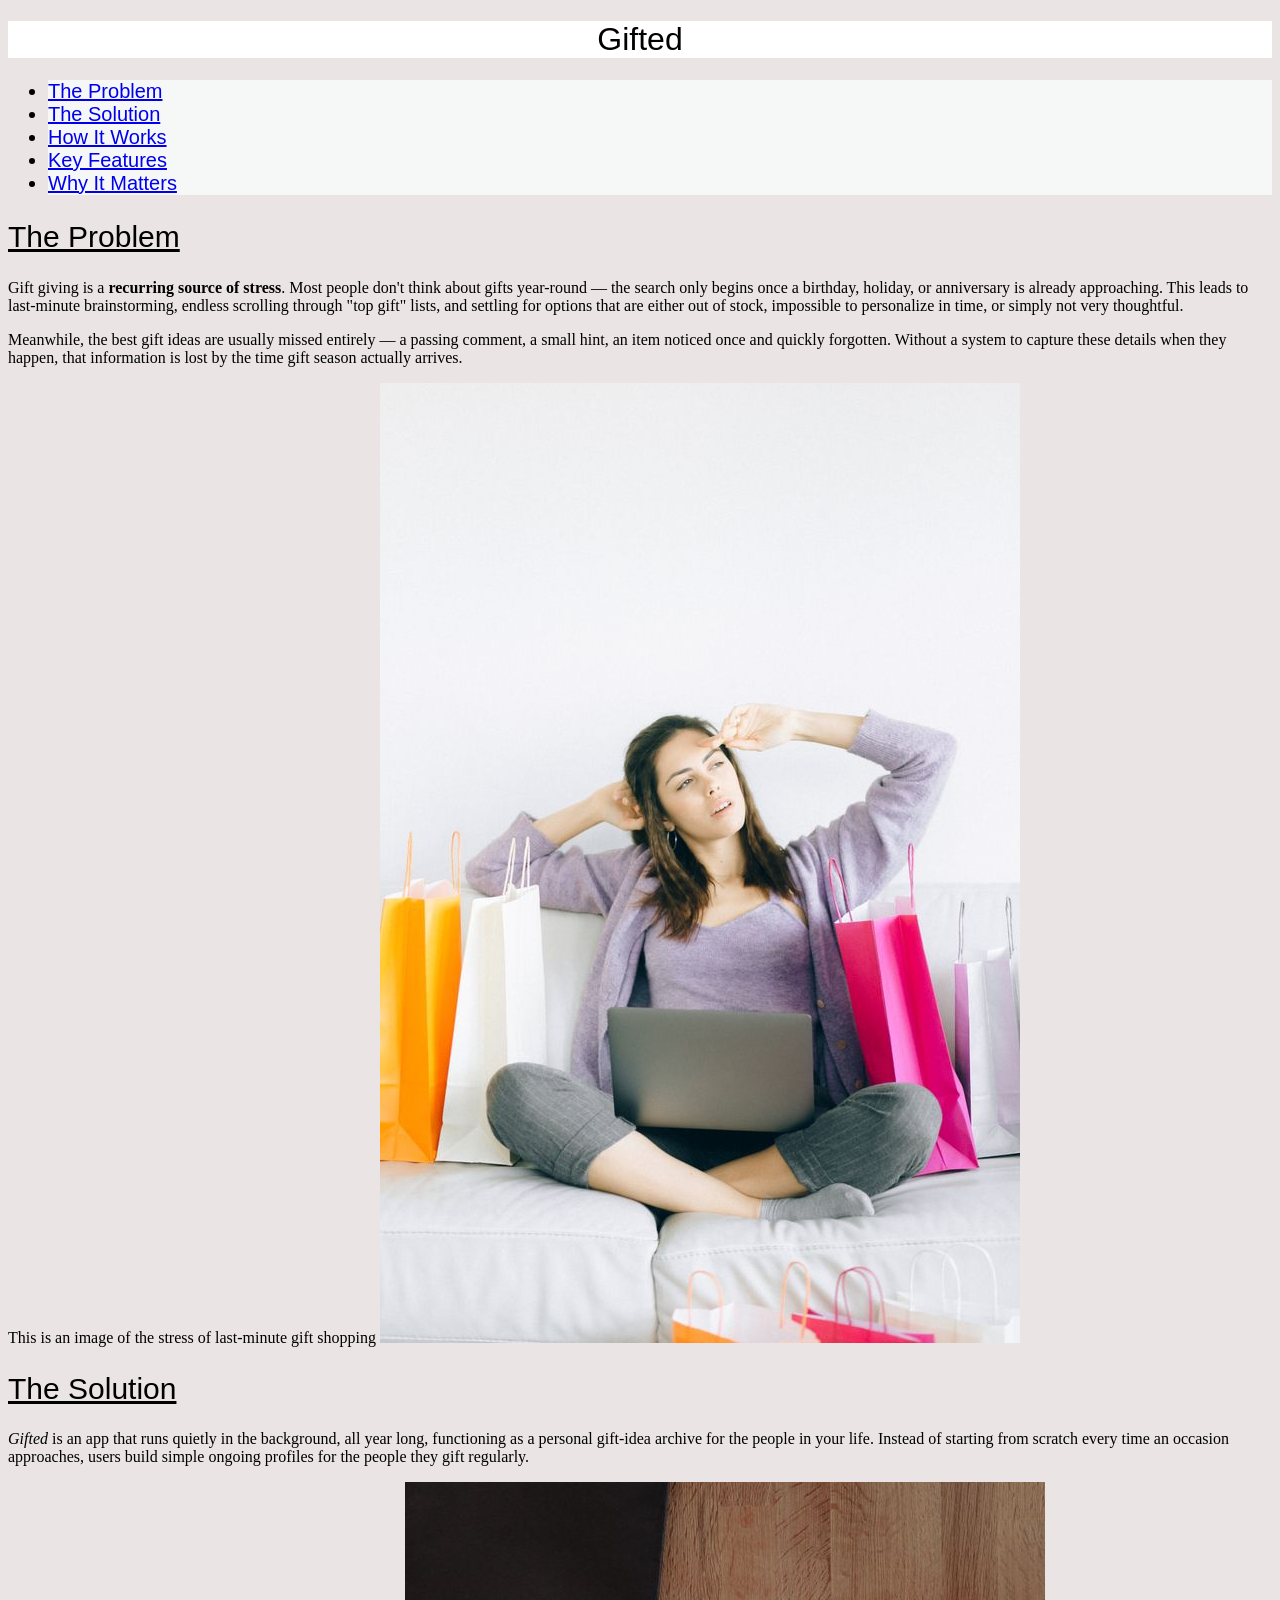
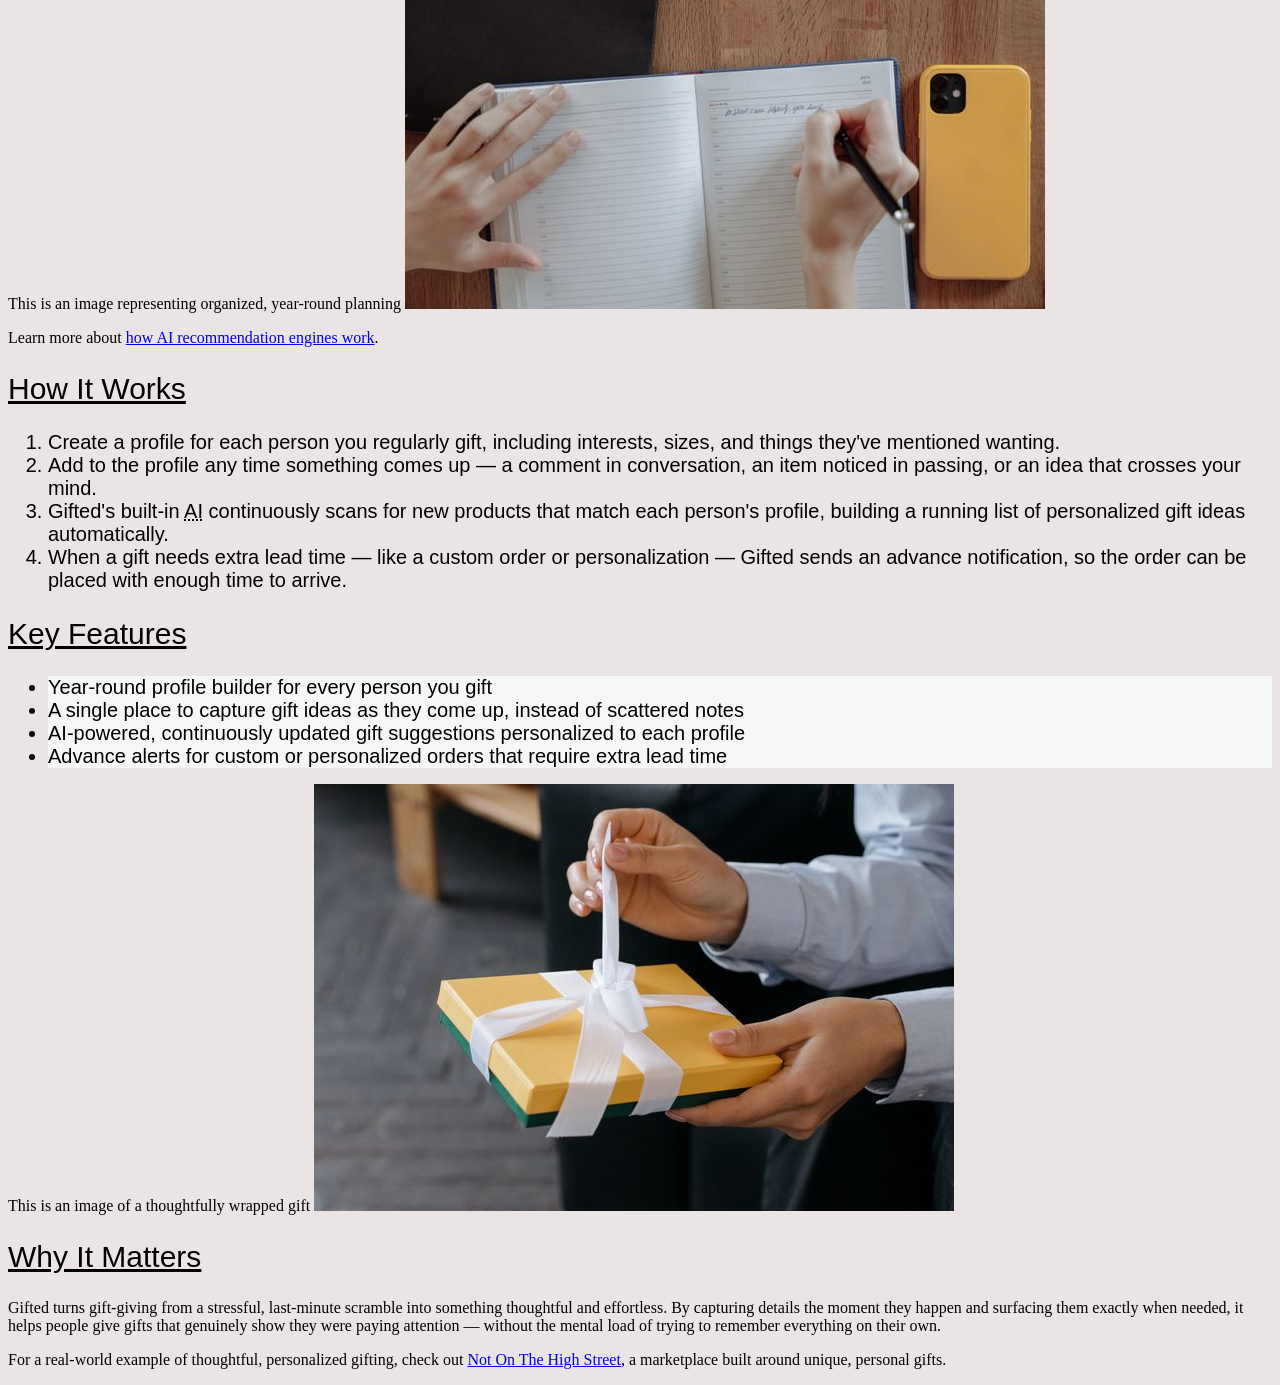
==== hw/index.html @ 1450c7be "Add Gifted content, images, hyperlinks, abbr tag, CSS fixes, restructure into hw folder, fix lang at" ====
<!DOCTYPE html>
<html lang="en">
    <head>
        <title>Gifted - AI Gift Tracker</title>
        <!-- this is a comment, these are useful for notes ctrl or cmd + /-->
         <!-- these meta tags are used by the search engine -->
        <meta name="description" content="Gifted is an AI-powered gift tracker that helps you remember what your people want, all year round.">
        <meta name="author" content="Kate Brykalova">
        <meta name="keywords" content="gift tracker, AI, gift ideas, product concept, personalization">
        <!--  this meta tag encodes my characters and is used by the browser-->
        <meta charset="UTF-8">
        <style>
            body{
                background-color: rgb(255, 252, 252);
            }
        </style>
        <link rel="stylesheet" href="css/style.css">
    </head>
    <body>
        <header>
            <h1>Gifted</h1>
            <nav>
                <ul>
                    <li><a href="#problem">The Problem</a></li>
                    <li><a href="#solution">The Solution</a></li>
                    <li><a href="#how-it-works">How It Works</a></li>
                    <li><a href="#features">Key Features</a></li>
                    <li><a href="#why-it-matters">Why It Matters</a></li>
                </ul> 
            </nav>
        </header>
        <main>
            <section id="problem">
                <h2>The Problem</h2>
                <p>Gift giving is a <strong>recurring source of stress</strong>. Most people don't think about gifts year-round — the search only begins once a birthday, holiday, or anniversary is already approaching. This leads to last-minute brainstorming, endless scrolling through "top gift" lists, and settling for options that are either out of stock, impossible to personalize in time, or simply not very thoughtful.</p>
                <p>Meanwhile, the best gift ideas are usually missed entirely — a passing comment, a small hint, an item noticed once and quickly forgotten. Without a system to capture these details when they happen, that information is lost by the time gift season actually arrives.</p>
                <p>This is an image of the stress of last-minute gift shopping <img src="images/image1.jpg" alt="person overwhelmed with shopping bags"></p>                
            </section>
            <section id="solution">
                <h2>The Solution</h2>
                <p><em>Gifted</em> is an app that runs quietly in the background, all year long, functioning as a personal gift-idea archive for the people in your life. Instead of starting from scratch every time an occasion approaches, users build simple ongoing profiles for the people they gift regularly.</p>
                <p>This is an image representing organized, year-round planning <img src="images/image2.jpg" alt="person organizing notes or planning on a device"></p>
                <p>Learn more about <a href="https://www.ibm.com/think/topics/recommendation-engine" target="_blank">how AI recommendation engines work</a>.</p>
            </section>
            <section id="how-it-works">
                <h2>How It Works</h2>
                    <ol>
                        <li>Create a profile for each person you regularly gift, including interests, sizes, and things they've mentioned wanting.</li>
                        <li>Add to the profile any time something comes up — a comment in conversation, an item noticed in passing, or an idea that crosses your mind.</li>
                        <li>Gifted's built-in <abbr title="Artificial Intelligence">AI</abbr> continuously scans for new products that match each person's profile, building a running list of personalized gift ideas automatically.</li>                        <li>When a gift needs extra lead time — like a custom order or personalization — Gifted sends an advance notification, so the order can be placed with enough time to arrive.</li>
                    </ol>
            </section>
            <section id="features">
                <h2>Key Features</h2>
                <ul>
                    <li>Year-round profile builder for every person you gift</li>
                    <li>A single place to capture gift ideas as they come up, instead of scattered notes</li>
                    <li>AI-powered, continuously updated gift suggestions personalized to each profile</li>
                    <li>Advance alerts for custom or personalized orders that require extra lead time</li>
                </ul>
                <p>This is an image of a thoughtfully wrapped gift <img src="images/image3.jpg" alt="wrapped gift with ribbon"></p>
            </section>
            <section id="why-it-matters">
                <h2>Why It Matters</h2>
                <p>Gifted turns gift-giving from a stressful, last-minute scramble into something thoughtful and effortless. By capturing details the moment they happen and surfacing them exactly when needed, it helps people give gifts that genuinely show they were paying attention — without the mental load of trying to remember everything on their own.</p>
                <p>For a real-world example of thoughtful, personalized gifting, check out <a href="https://www.notonthehighstreet.com/" target="_blank">Not On The High Street</a>, a marketplace built around unique, personal gifts.</p>
            </section>
        </main>
        <footer></footer>
    </body>
</html>
---- hw/css/style.css ----
@import url('https://fonts.googleapis.com/css2?family=Roboto+Mono:ital,wght@0,100..700;1,100..700&display=swap');

body{
    background-color: rgb(234, 228, 228);
}

h1,h2,h3{
    font-family: Arial, sans-serif;
    font-weight: 200;
}
h1{
    background-color: #ffffff;
    text-align: center; 
}
h2{
    text-decoration: underline;
    font-size: 30px;
}
h3{
    color: rgb(226, 226, 226);

}
li{
    font-family: sans-serif;
    font-size: 20px;

}
ul li{
    background-color: rgb(245, 248, 247);
}
ol li{
    list-style: decimal;
}
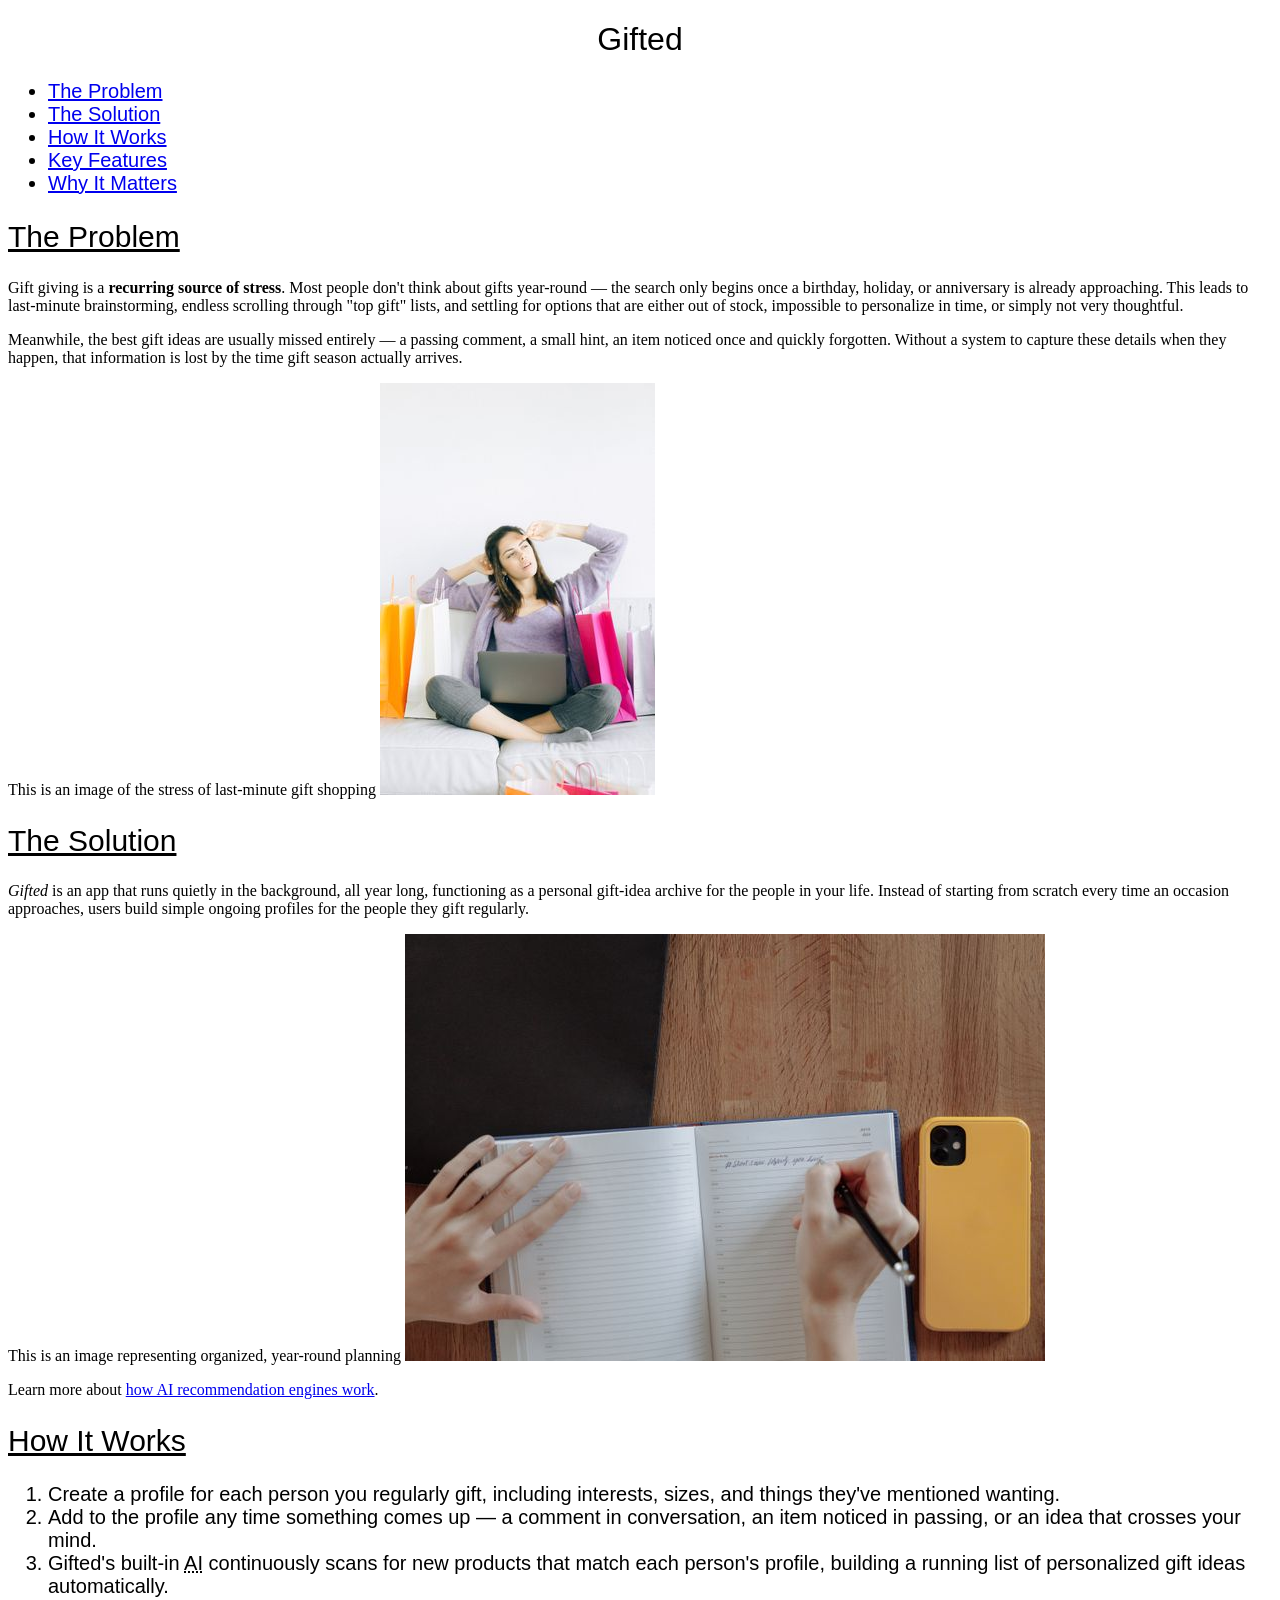
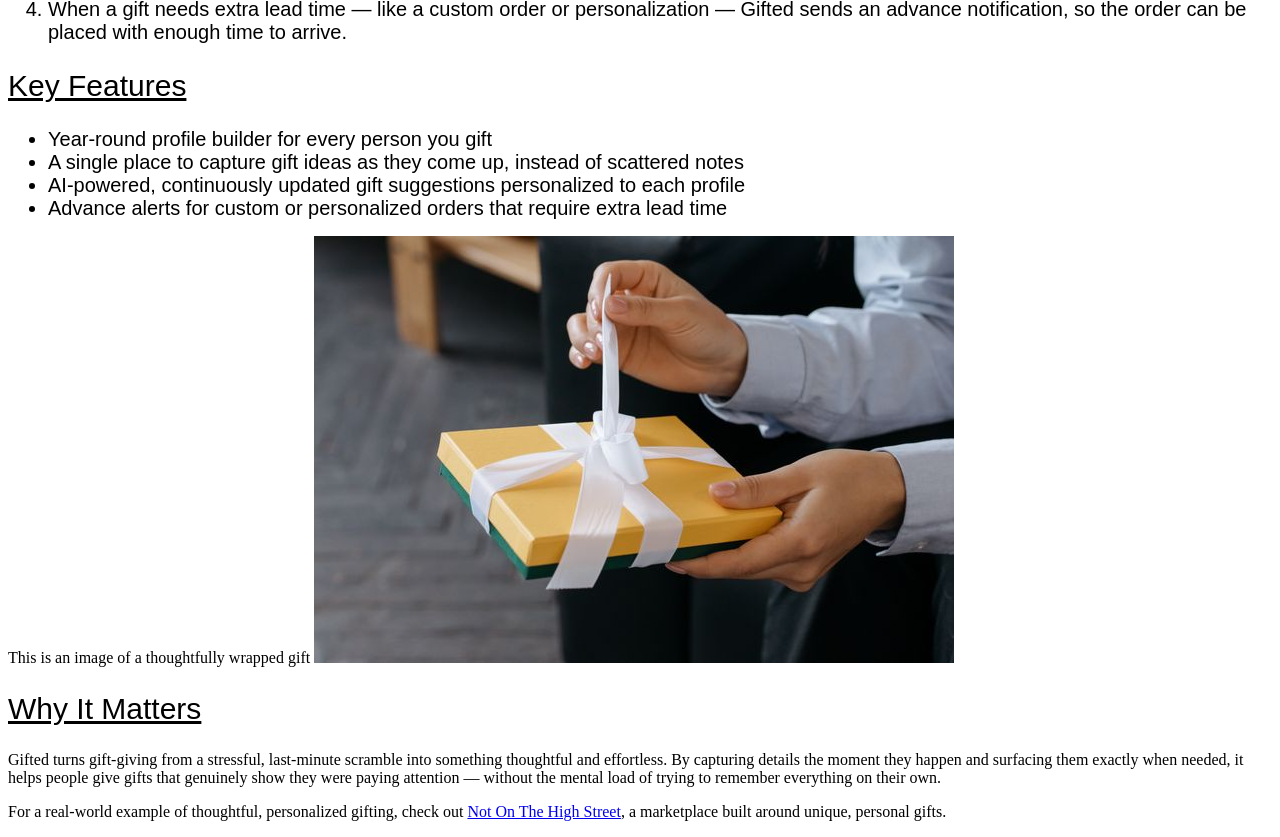
==== commit 809e21c8: "Resize image1 for better display" ====
--- a/hw/index.html
+++ b/hw/index.html
@@ -11,7 +11,7 @@
         <meta charset="UTF-8">
         <style>
             body{
-                background-color: rgb(255, 252, 252);
+                background-color: #fff;
             }
         </style>
         <link rel="stylesheet" href="css/style.css">
--- a/hw/css/style.css
+++ b/hw/css/style.css
@@ -1,7 +1,7 @@
 @import url('https://fonts.googleapis.com/css2?family=Roboto+Mono:ital,wght@0,100..700;1,100..700&display=swap');
 
 body{
-    background-color: rgb(234, 228, 228);
+    background-color: #ffffff;
 }
 
 h1,h2,h3{
@@ -17,7 +17,7 @@
     font-size: 30px;
 }
 h3{
-    color: rgb(226, 226, 226);
+    color: #ffffff;
 
 }
 li{
@@ -26,7 +26,7 @@
 
 }
 ul li{
-    background-color: rgb(245, 248, 247);
+    background-color: #ffffff;
 }
 ol li{
     list-style: decimal;
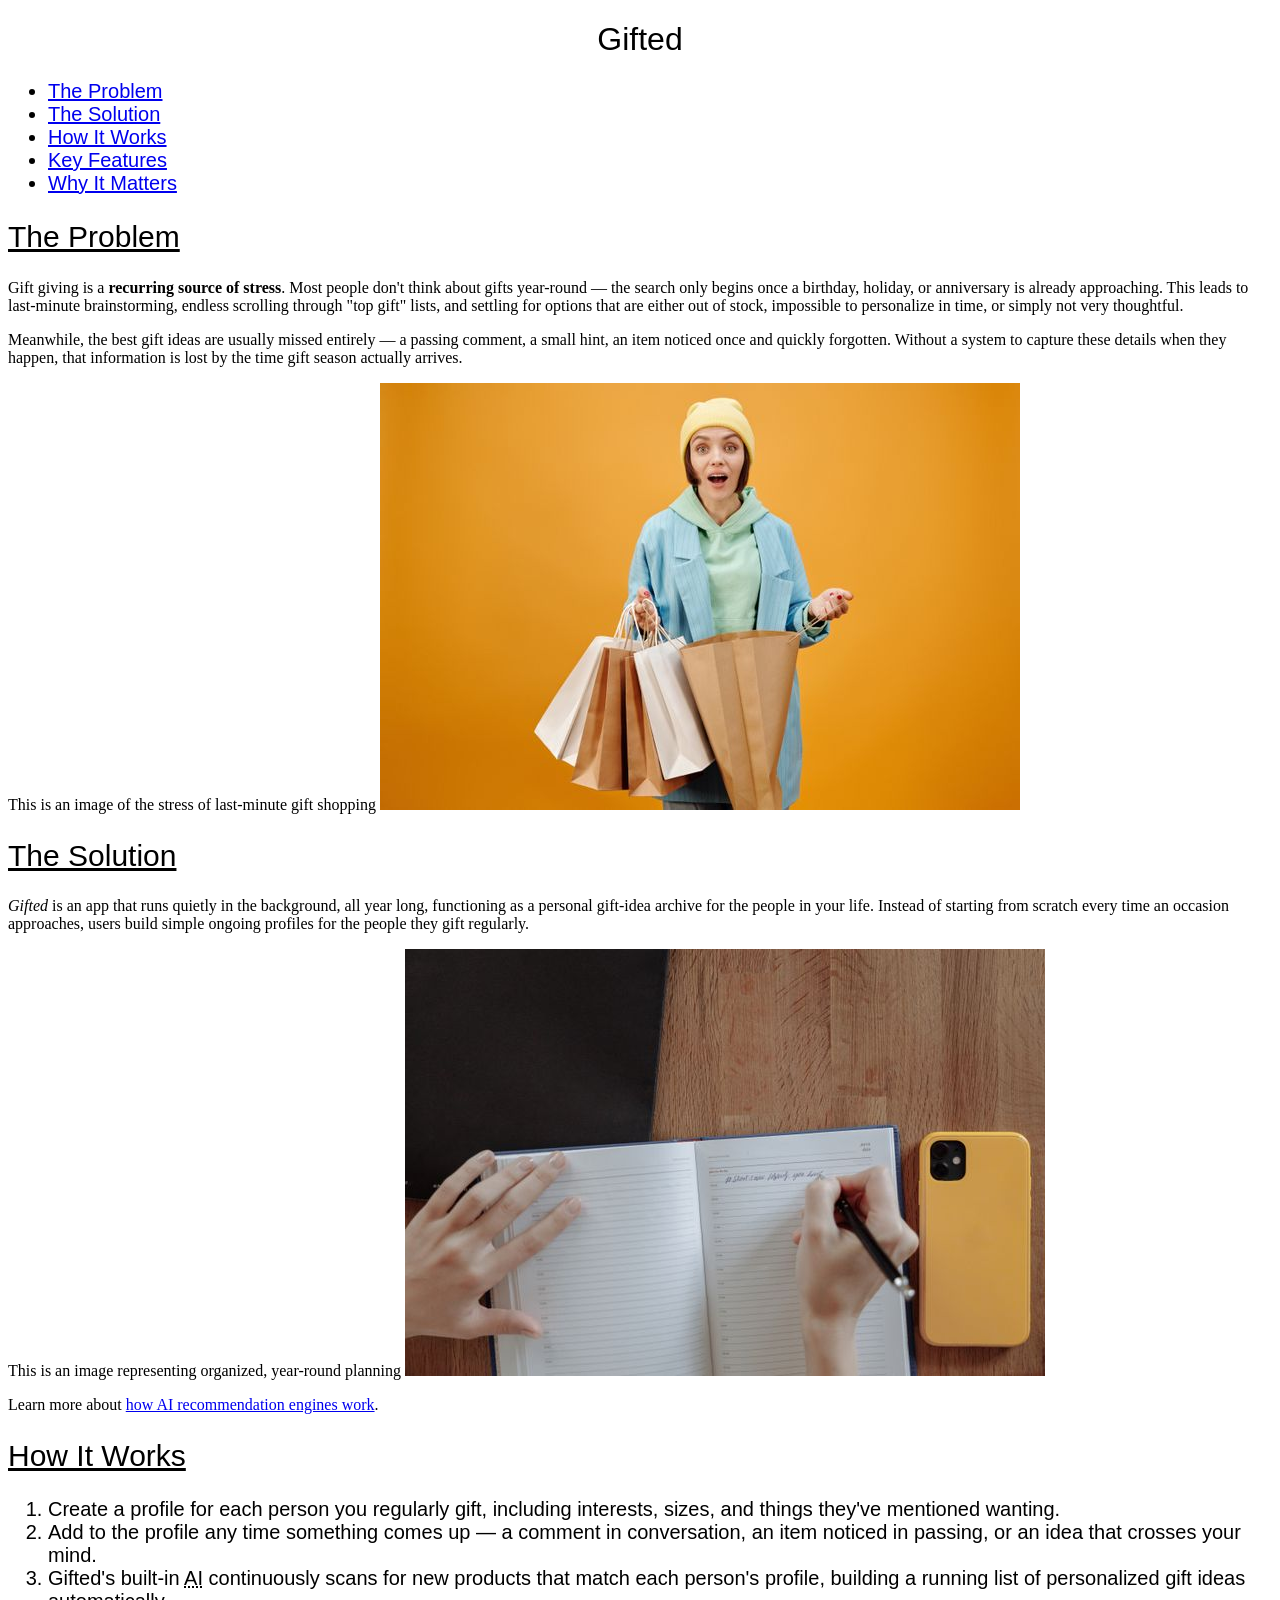
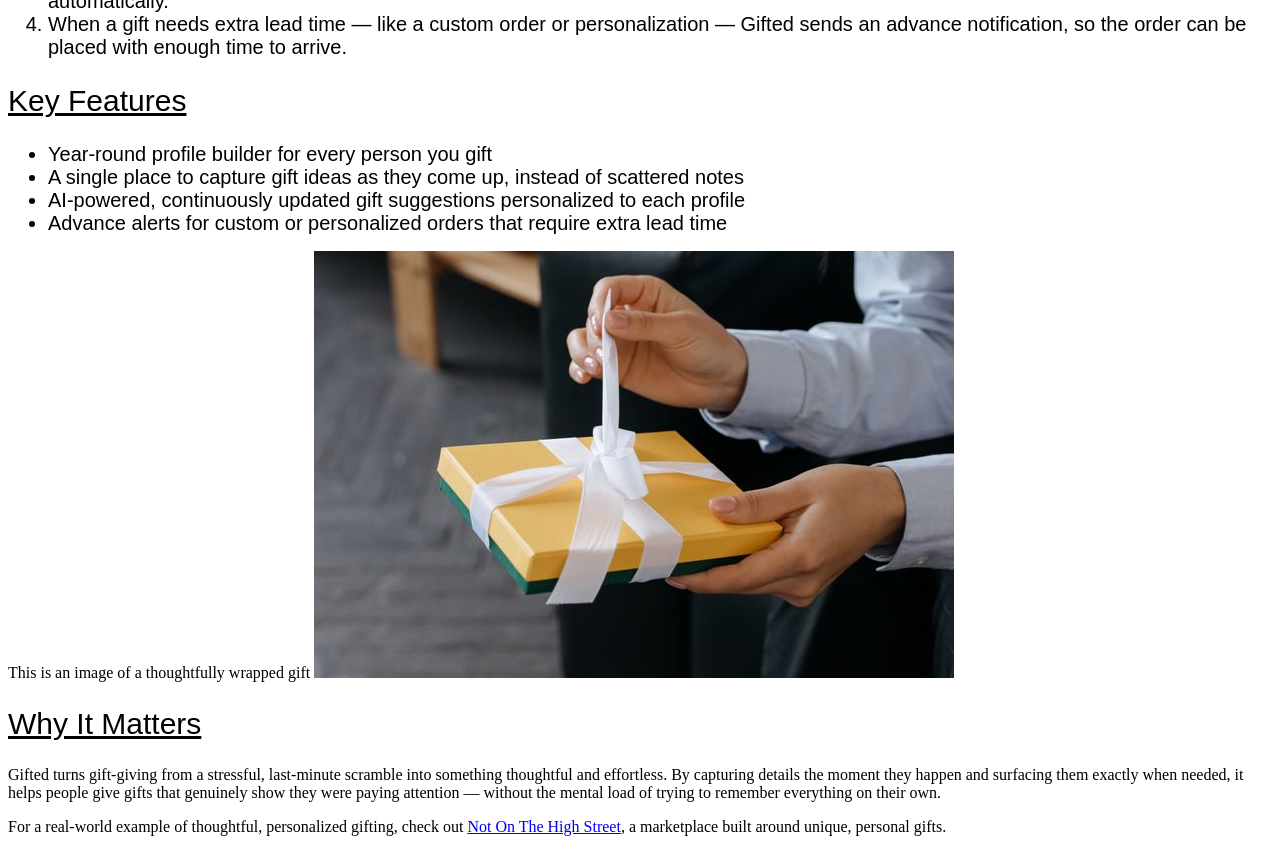
==== commit e79604bc: "Added HTML comment and finalized image1 sizing" ====
--- a/hw/index.html
+++ b/hw/index.html
@@ -2,8 +2,9 @@
 <html lang="en">
     <head>
         <title>Gifted - AI Gift Tracker</title>
+        <!-- This comment explains what "Gifted" does for new visitors -->
         <!-- this is a comment, these are useful for notes ctrl or cmd + /-->
-         <!-- these meta tags are used by the search engine -->
+        <!-- these meta tags are used by the search engine -->
         <meta name="description" content="Gifted is an AI-powered gift tracker that helps you remember what your people want, all year round.">
         <meta name="author" content="Kate Brykalova">
         <meta name="keywords" content="gift tracker, AI, gift ideas, product concept, personalization">
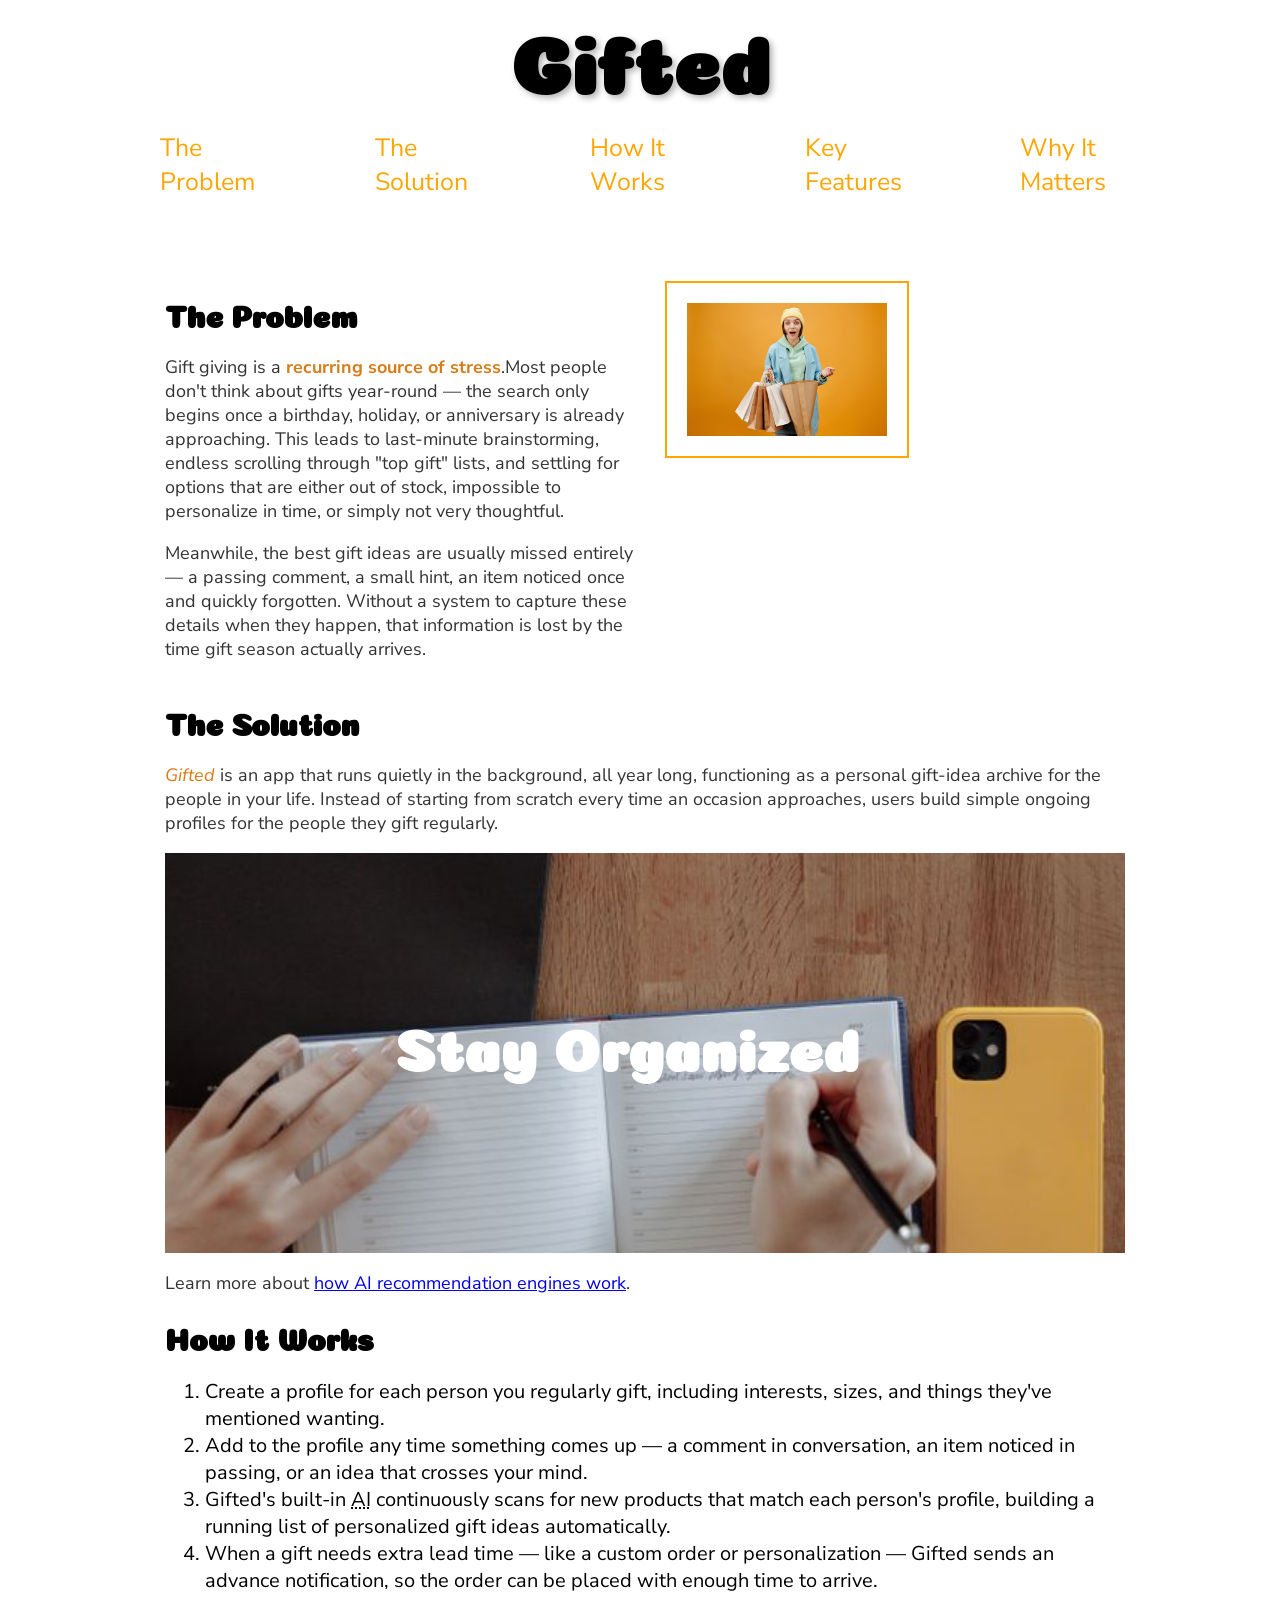
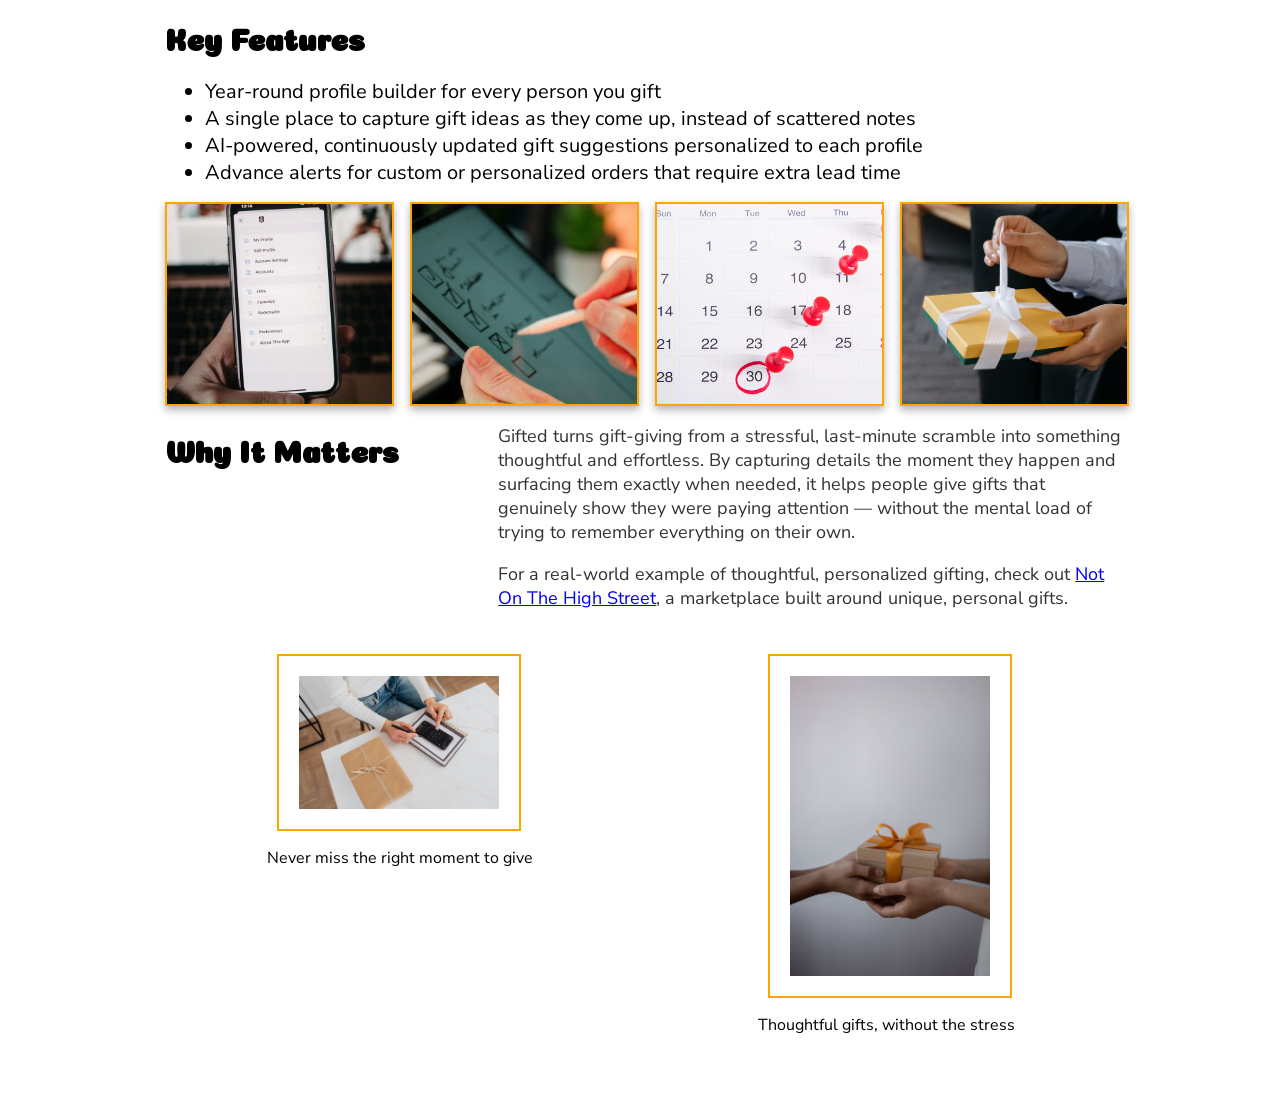
==== commit 9ebc13da: "Add CSS styling: nav grid, classes, fonts, image galleries" ====
--- a/hw/index.html
+++ b/hw/index.html
@@ -5,7 +5,7 @@
         <!-- This comment explains what "Gifted" does for new visitors -->
         <!-- this is a comment, these are useful for notes ctrl or cmd + /-->
         <!-- these meta tags are used by the search engine -->
-        <meta name="description" content="Gifted is an AI-powered gift tracker that helps you remember what your people want, all year round.">
+        <meta name="description" content="Gifted is an AI-powered gift tracker that helps you remember what your people want all year round.">
         <meta name="author" content="Kate Brykalova">
         <meta name="keywords" content="gift tracker, AI, gift ideas, product concept, personalization">
         <!--  this meta tag encodes my characters and is used by the browser-->
@@ -31,18 +31,22 @@
             </nav>
         </header>
         <main>
-            <section id="problem">
+         <section id="problem" class="grouping">
+            <div>
                 <h2>The Problem</h2>
-                <p>Gift giving is a <strong>recurring source of stress</strong>. Most people don't think about gifts year-round — the search only begins once a birthday, holiday, or anniversary is already approaching. This leads to last-minute brainstorming, endless scrolling through "top gift" lists, and settling for options that are either out of stock, impossible to personalize in time, or simply not very thoughtful.</p>
+                <p>Gift giving is a <strong>recurring source of stress</strong>.Most people don't think about gifts year-round — the search only begins once a birthday, holiday, or anniversary is already approaching. This leads to last-minute brainstorming, endless scrolling through "top gift" lists, and settling for options that are either out of stock, impossible to personalize in time, or simply not very thoughtful.</p>
                 <p>Meanwhile, the best gift ideas are usually missed entirely — a passing comment, a small hint, an item noticed once and quickly forgotten. Without a system to capture these details when they happen, that information is lost by the time gift season actually arrives.</p>
-                <p>This is an image of the stress of last-minute gift shopping <img src="images/image1.jpg" alt="person overwhelmed with shopping bags"></p>                
-            </section>
+            </div>
+                <img src="images/image1.jpg" alt="person overwhelmed with shopping bags">
+        </section>
             <section id="solution">
                 <h2>The Solution</h2>
                 <p><em>Gifted</em> is an app that runs quietly in the background, all year long, functioning as a personal gift-idea archive for the people in your life. Instead of starting from scratch every time an occasion approaches, users build simple ongoing profiles for the people they gift regularly.</p>
-                <p>This is an image representing organized, year-round planning <img src="images/image2.jpg" alt="person organizing notes or planning on a device"></p>
-                <p>Learn more about <a href="https://www.ibm.com/think/topics/recommendation-engine" target="_blank">how AI recommendation engines work</a>.</p>
+                <section class="bgimage">
+                    <h3>Stay Organized</h3>
             </section>
+            <p>Learn more about <a href="https://www.ibm.com/think/topics/recommendation-engine" target="_blank">how AI recommendation engines work</a>.</p>
+        </section>
             <section id="how-it-works">
                 <h2>How It Works</h2>
                     <ol>
@@ -59,13 +63,30 @@
                     <li>AI-powered, continuously updated gift suggestions personalized to each profile</li>
                     <li>Advance alerts for custom or personalized orders that require extra lead time</li>
                 </ul>
-                <p>This is an image of a thoughtfully wrapped gift <img src="images/image3.jpg" alt="wrapped gift with ribbon"></p>
             </section>
-            <section id="why-it-matters">
+             <section class="imagegallery">
+                <img src="images/image4.jpg" alt="online profile">
+                <img src="images/image5.jpg" alt="online notes">
+                <img src="images/image6.jpg" alt="calendar reminders">
+                <img src="images/image3.jpg" alt="wrapped gift with ribbon">
+             </section>
+            <section id="why-it-matters" class="offset">
                 <h2>Why It Matters</h2>
-                <p>Gifted turns gift-giving from a stressful, last-minute scramble into something thoughtful and effortless. By capturing details the moment they happen and surfacing them exactly when needed, it helps people give gifts that genuinely show they were paying attention — without the mental load of trying to remember everything on their own.</p>
-                <p>For a real-world example of thoughtful, personalized gifting, check out <a href="https://www.notonthehighstreet.com/" target="_blank">Not On The High Street</a>, a marketplace built around unique, personal gifts.</p>
-            </section>
+                <div>
+                    <p>Gifted turns gift-giving from a stressful, last-minute scramble into something thoughtful and effortless. By capturing details the moment they happen and surfacing them exactly when needed, it helps people give gifts that genuinely show they were paying attention — without the mental load of trying to remember everything on their own.</p>
+                    <p>For a real-world example of thoughtful, personalized gifting, check out <a href="https://www.notonthehighstreet.com/" target="_blank">Not On The High Street</a>, a marketplace built around unique, personal gifts.</p>
+                </div>
+                </section>
+                <section class="fig">
+                    <figure>
+                        <img src="images/image7.jpg" alt="describe this image">
+                        <figcaption>Never miss the right moment to give</figcaption>
+                    </figure>
+                    <figure>
+                        <img src="images/image8.jpg" alt="describe this image">
+                        <figcaption>Thoughtful gifts, without the stress</figcaption>
+                    </figure>
+                </section>
         </main>
         <footer></footer>
     </body>
--- a/hw/css/style.css
+++ b/hw/css/style.css
@@ -1,19 +1,25 @@
-@import url('https://fonts.googleapis.com/css2?family=Roboto+Mono:ital,wght@0,100..700;1,100..700&display=swap');
+@import url('https://fonts.googleapis.com/css2?family=Coiny&display=swap');
+@import url('https://fonts.googleapis.com/css2?family=Nunito+Sans:ital,opsz,wght@0,6..12,200..1000;1,6..12,200..1000&display=swap');
+
 
 body{
     background-color: #ffffff;
+    font-family: "Nunito Sans", sans-serif;
 }
 
 h1,h2,h3{
-    font-family: Arial, sans-serif;
-    font-weight: 200;
+    font-family: "Coiny", system-ui;
+    
 }
 h1{
     background-color: #ffffff;
-    text-align: center; 
+    text-align: center;
+    font-size: 80px; 
+    margin-top: 0;
+    margin-bottom: 0;
+    text-shadow: 3px 3px 6px rgba(0,0,0,0.3);
 }
 h2{
-    text-decoration: underline;
     font-size: 30px;
 }
 h3{
@@ -21,7 +27,7 @@
 
 }
 li{
-    font-family: sans-serif;
+    font-family: "Nunito Sans", sans-serif;
     font-size: 20px;
 
 }
@@ -30,4 +36,150 @@
 }
 ol li{
     list-style: decimal;
-}+}
+
+p{
+    font-size: 18px;
+    color: #333333;
+}
+
+strong{
+    color: #d67d1a;
+}
+
+em {
+    color: #d67d1a;
+}
+img{
+    width: 200px;
+    /* height: 330x; */
+    padding: 20px; /* means were addign padding between the image and the thing that its next to, adding 20px all around */
+    border-width: 2px;
+    border-color: orange;
+    border-style: solid;
+    /* can write the above 3 lines like this: border: 10px white; */
+    margin-top: 10px;
+    margin-right: 10px;
+    margin-bottom: 10px;
+    margin-left: 10px; /* creates a 10 pixel spacing between the link and the image */
+}
+
+header{ /* stick to between 900-1000 pixels for the header */
+    width: 960px;
+    border: 1px black;
+    padding: 10px;
+    margin-top: -7px;
+    margin-bottom: 10px;
+    margin-left: auto;
+    margin-right: auto; /* as you resize browser, the container will always be centred */
+}
+
+main{
+    width: 960px;
+    border: 1px black;
+    padding-top: 20px;
+    padding-right: 10px;
+    padding-bottom: 20px;
+    padding-left: 20px;
+    margin: 0 auto; /* this means top and bottom 0 and left and right auto */
+}
+
+footer{
+    width: 960px;
+    border: 1px black;
+    padding: 10px;
+    margin: 0 auto; /* this means top and bottom 0 and left and right auto */
+
+}
+
+nav{
+    background-color: white;
+
+}
+
+nav ul{
+    height: 100px;
+    margin-left: -40px; /* adjustment for ul tab */
+    display: grid;
+    grid-template-columns: 100px 100px 100px 100px 100px;
+    grid-template-rows: 50px;
+    gap: 20px;
+    justify-content: space-between;
+    align-content: center;
+    align-items: center;
+    justify-items: center;
+}
+
+nav ul li{
+    list-style: none;
+
+}
+
+nav ul li a{
+    text-decoration: none;
+    font-size: 25px;
+    font-weight: 400;
+    color: orange; 
+
+}
+
+nav ul li a:hover{
+    text-decoration: underline;
+
+}
+nav ul li:hover{
+    background-color: oldlace;
+}
+
+.grouping{
+    display: grid;
+    grid-template-columns: 1fr 1fr;
+    grid-template-rows: auto;
+    gap: 20px;
+
+}
+.offset{
+    display: grid;
+    grid-template-columns: 1fr 2fr;
+    grid-template-rows: auto;
+    gap: 20px;
+}
+
+.imagegallery{
+    display: grid;
+    grid-template-columns: 1fr 1fr 1fr 1fr;
+    grid-template-rows: auto;
+    gap: 20px;
+}
+
+.imagegallery > img{
+    width: 100%;
+    height: 200px;
+    object-fit: cover;
+    border: 2px solid orange;
+    padding: 0px;
+    margin: 0px;
+    box-shadow: 0px 4px 8px rgba(0,0,0,0.3);
+}
+
+.bgimage{
+    background-image: url("../images/image2.jpg");
+    height: 400px;
+    background-repeat: no-repeat;
+    background-size: cover;
+    background-position: center;
+    display: grid;
+    grid-template-columns: 500px;
+    grid-template-rows: 200px;
+    align-content: center;
+    justify-content: center;
+    font-size: 50px;
+}
+
+.fig{
+    display: grid;
+    grid-template-columns: 1fr 1fr;
+    grid-template-rows: auto;
+    gap: 20px;
+    justify-items: center;
+}
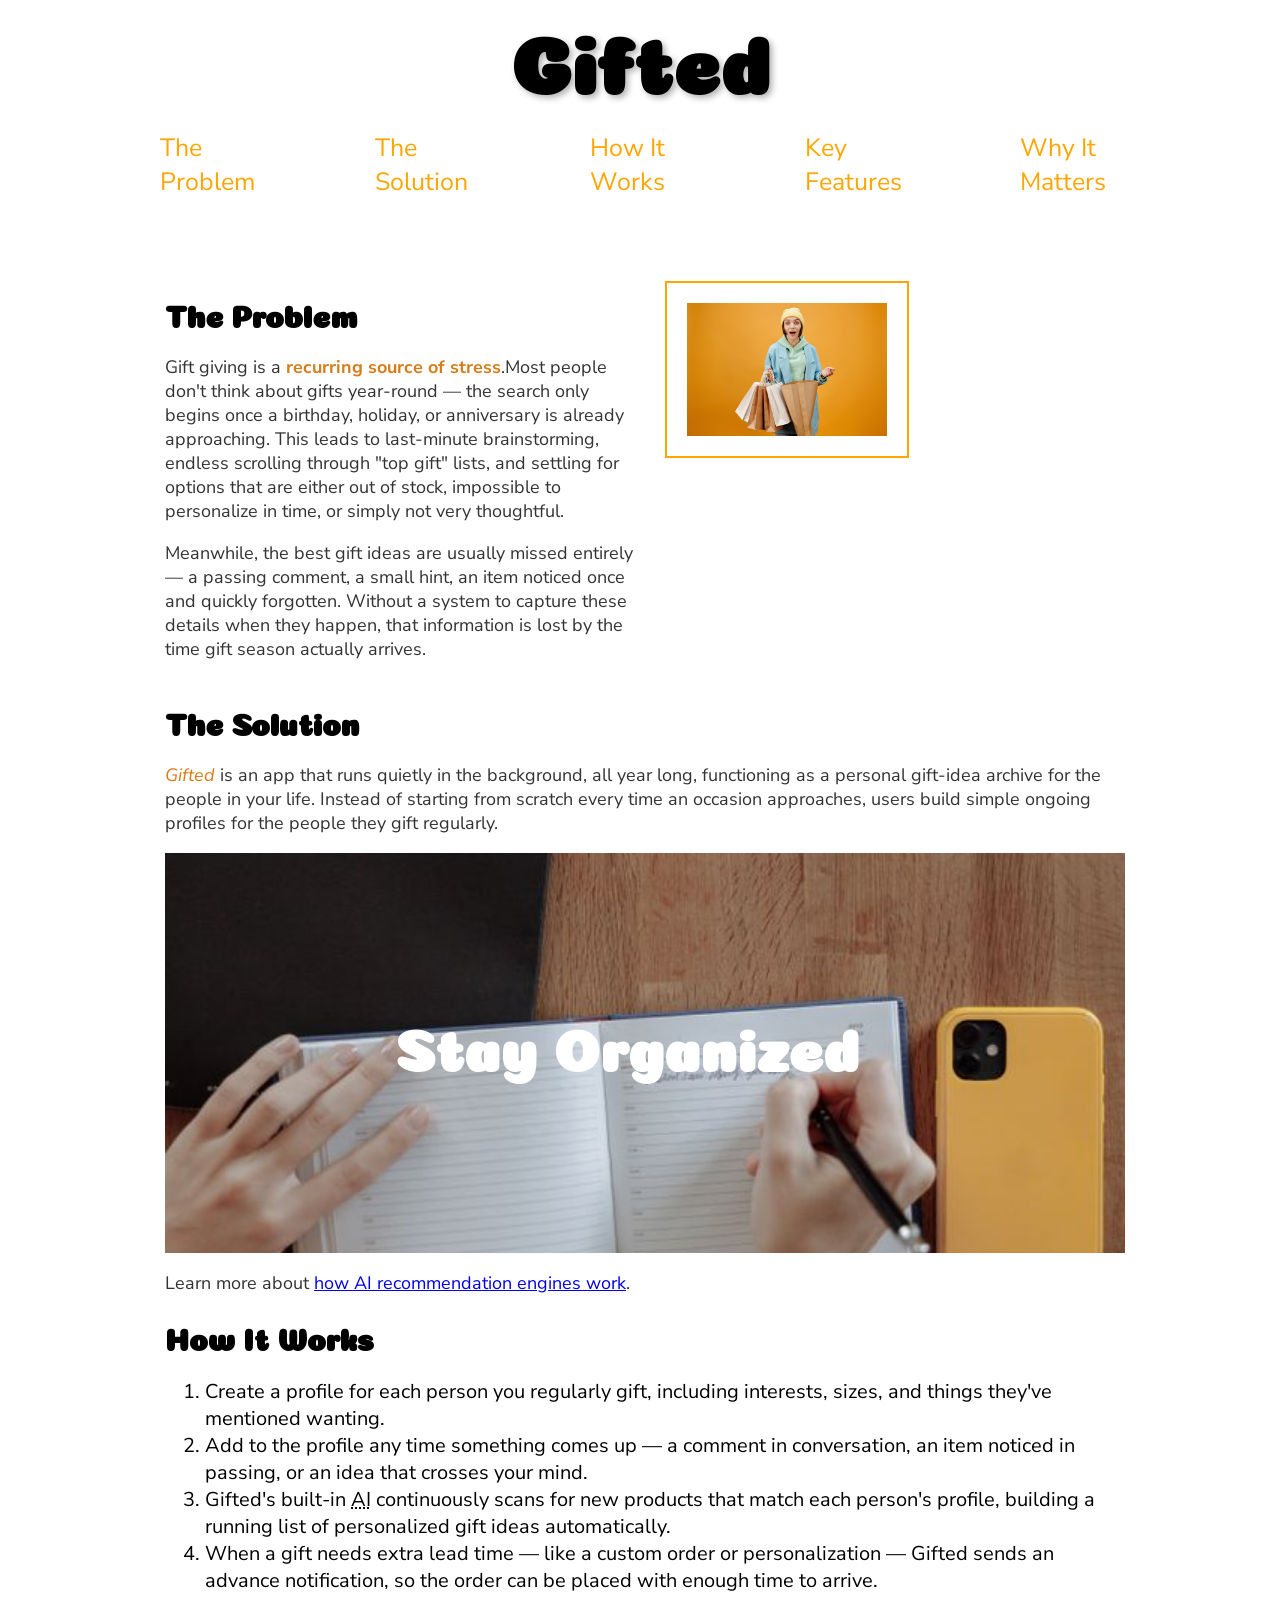
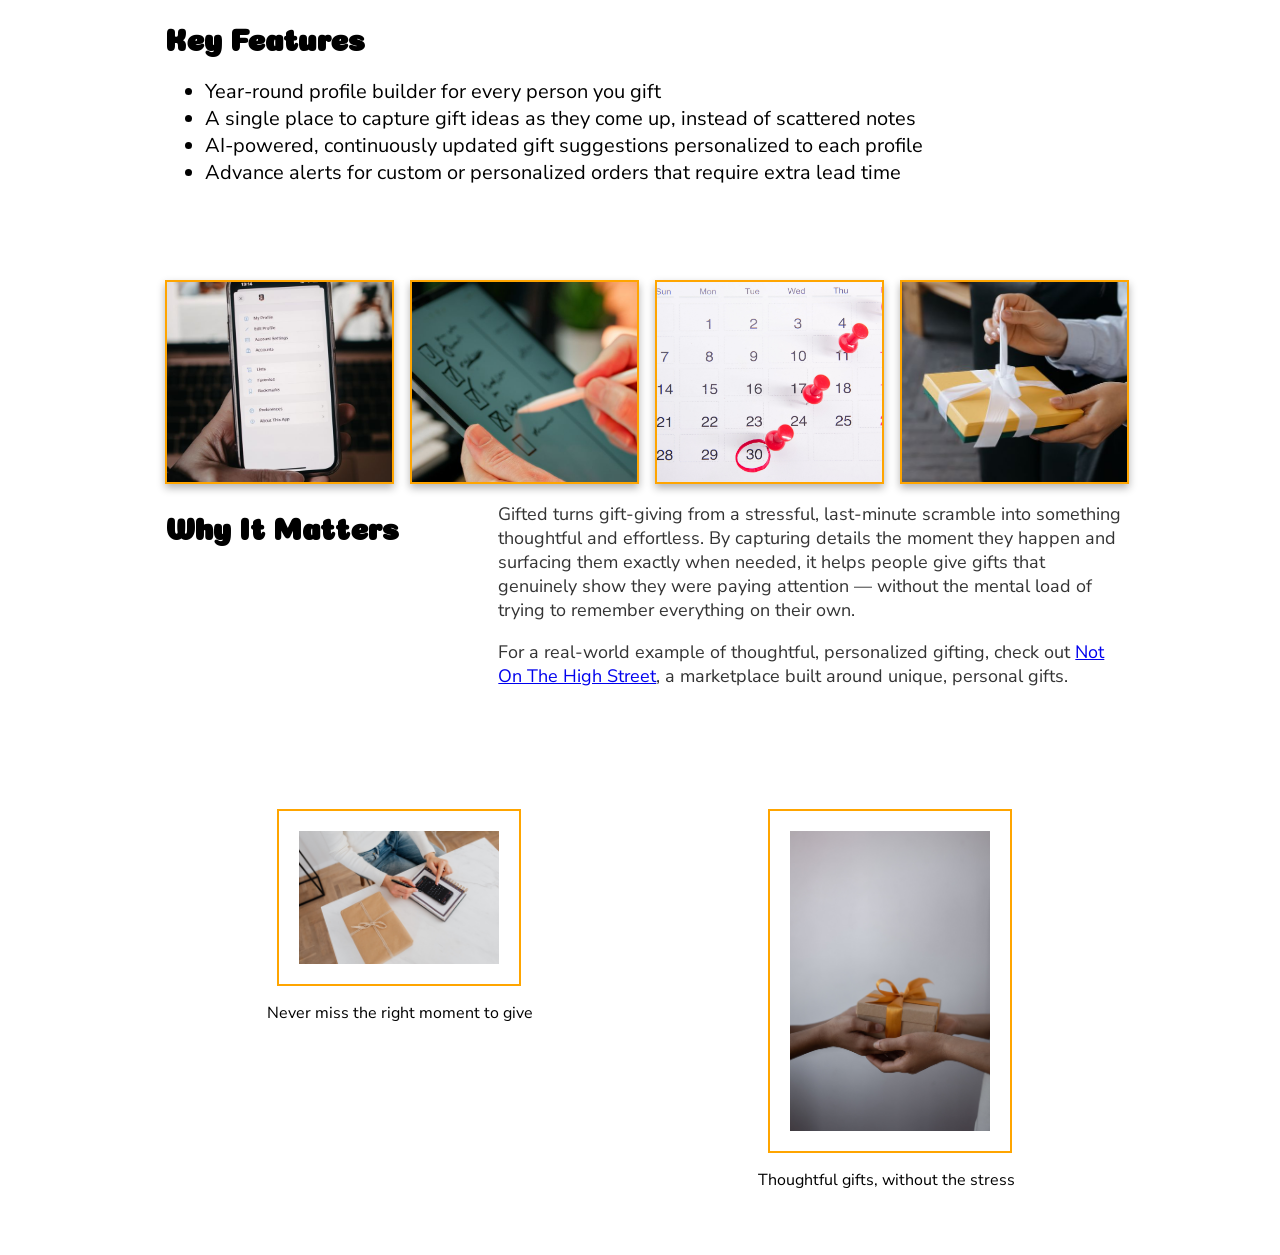
==== commit 885c6391: "Adjust Navigation to vertical and adjust grids" ====
--- a/hw/index.html
+++ b/hw/index.html
@@ -10,12 +10,14 @@
         <meta name="keywords" content="gift tracker, AI, gift ideas, product concept, personalization">
         <!--  this meta tag encodes my characters and is used by the browser-->
         <meta charset="UTF-8">
+        <meta name="viewport" content="width=device-width, initial-scale=1.0"> 
         <style>
             body{
                 background-color: #fff;
             }
         </style>
-        <link rel="stylesheet" href="css/style.css">
+        <link rel="stylesheet" href="css/style.css" media="(min-width: 800px)">
+        <link rel="stylesheet" href="css/mobile.css" media="(max-width: 799px)">
     </head>
     <body>
         <header>
@@ -65,6 +67,7 @@
                 </ul>
             </section>
              <section class="imagegallery">
+                <h3>Gallery</h3>
                 <img src="images/image4.jpg" alt="online profile">
                 <img src="images/image5.jpg" alt="online notes">
                 <img src="images/image6.jpg" alt="calendar reminders">
@@ -78,6 +81,7 @@
                 </div>
                 </section>
                 <section class="fig">
+                    <h3>Highlights</h3>
                     <figure>
                         <img src="images/image7.jpg" alt="describe this image">
                         <figcaption>Never miss the right moment to give</figcaption>
--- a/hw/css/style.css
+++ b/hw/css/style.css
@@ -183,3 +183,8 @@
     gap: 20px;
     justify-items: center;
 }
+
+.imagegallery h3,
+.fig h3{
+    grid-column: 1 / -1;
+}
--- a/hw/css/mobile.css
+++ b/hw/css/mobile.css
@@ -0,0 +1,50 @@
+@import url(style.css);
+
+header, main, footer{
+    width: 100%;
+}
+
+nav ul{
+    grid-template-columns: 1fr;
+    grid-template-rows: auto auto auto auto auto;
+    height: auto;
+}
+
+nav ul li{
+        width: 100%;
+
+}
+
+.grouping{
+    grid-template-columns: 1fr;
+    grid-template-rows: auto auto;
+}
+
+.offset{
+    grid-template-columns: 1fr;
+    grid-template-rows: auto auto;
+}
+
+.imagegallery{
+    grid-template-columns: 1fr;
+    grid-template-rows: auto auto auto auto;
+}
+
+.fig{
+    grid-template-columns: 1fr;
+    grid-template-rows: auto auto;
+}
+
+*{
+    box-sizing: border-box;
+}
+
+body{
+    overflow-x: hidden;
+}
+
+.bgimage{
+    grid-template-columns: 1fr;
+    font-size: 24px;
+    text-align: center;
+}
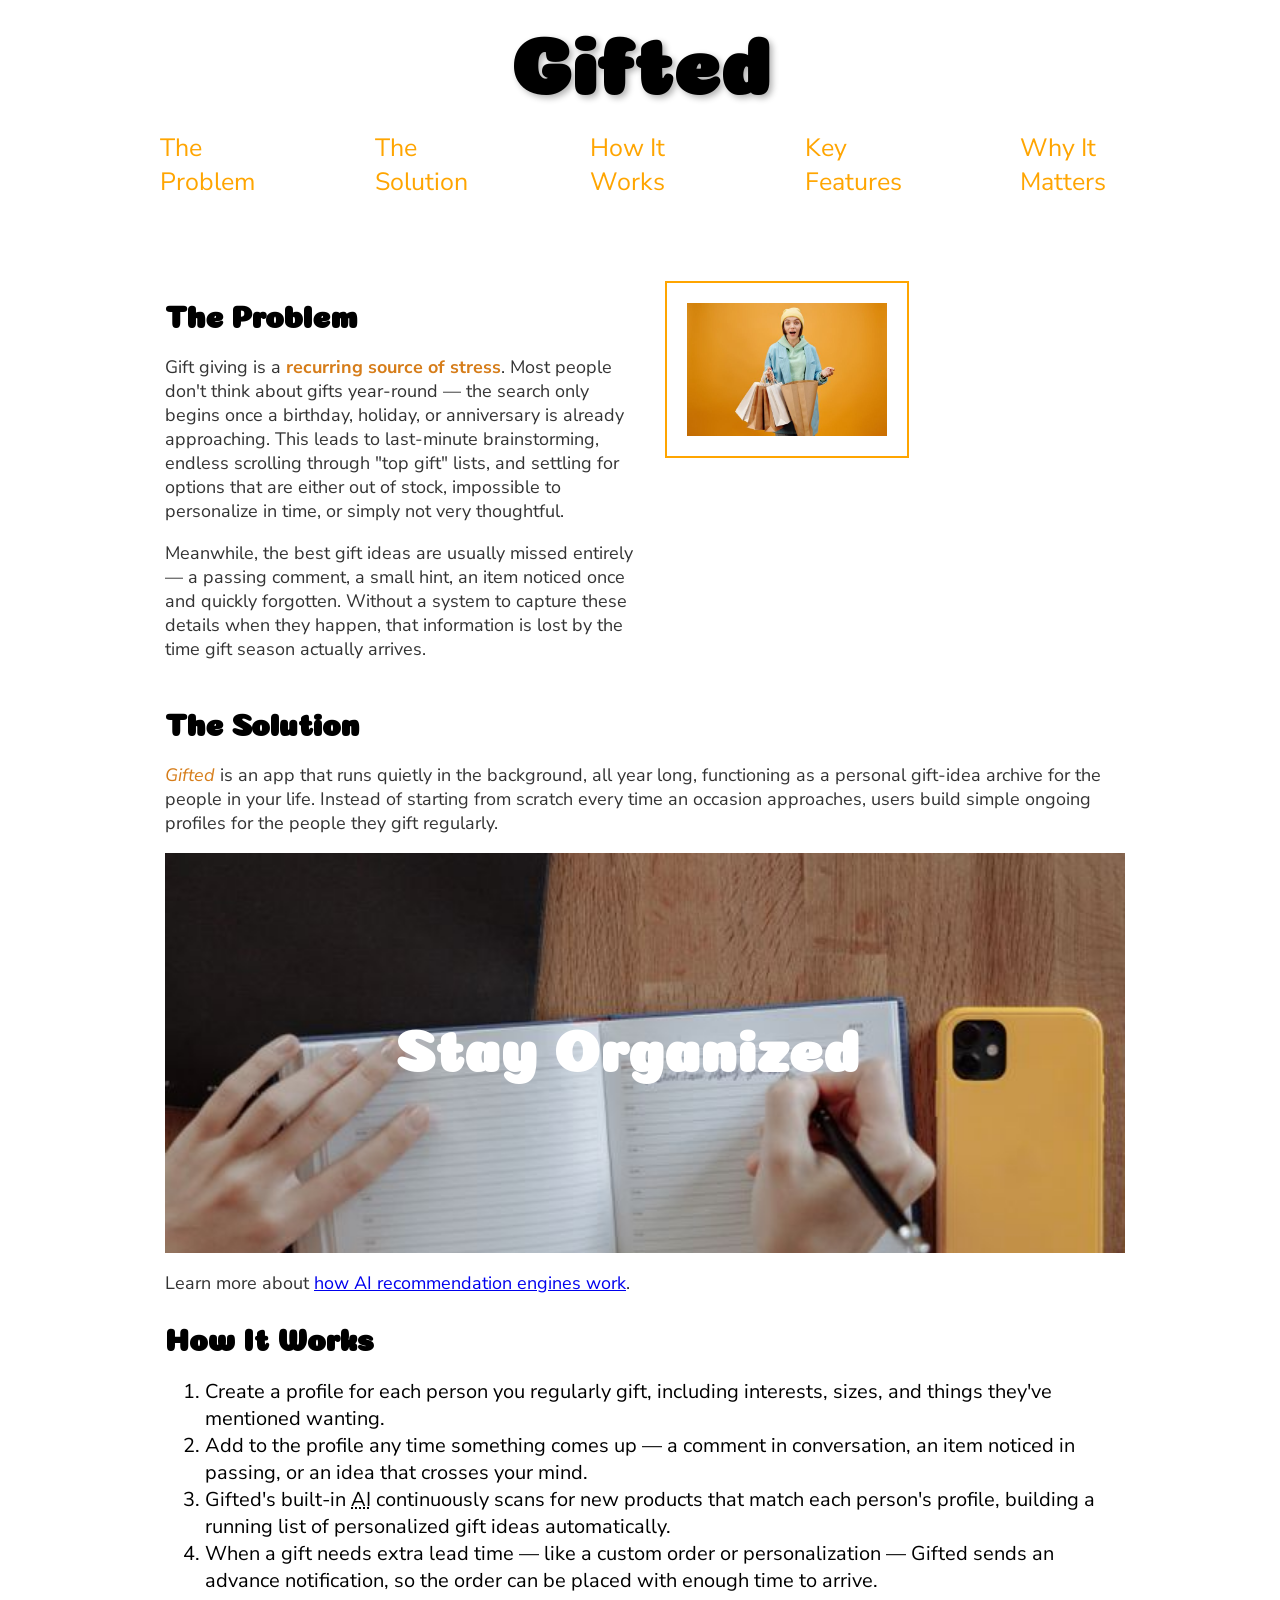
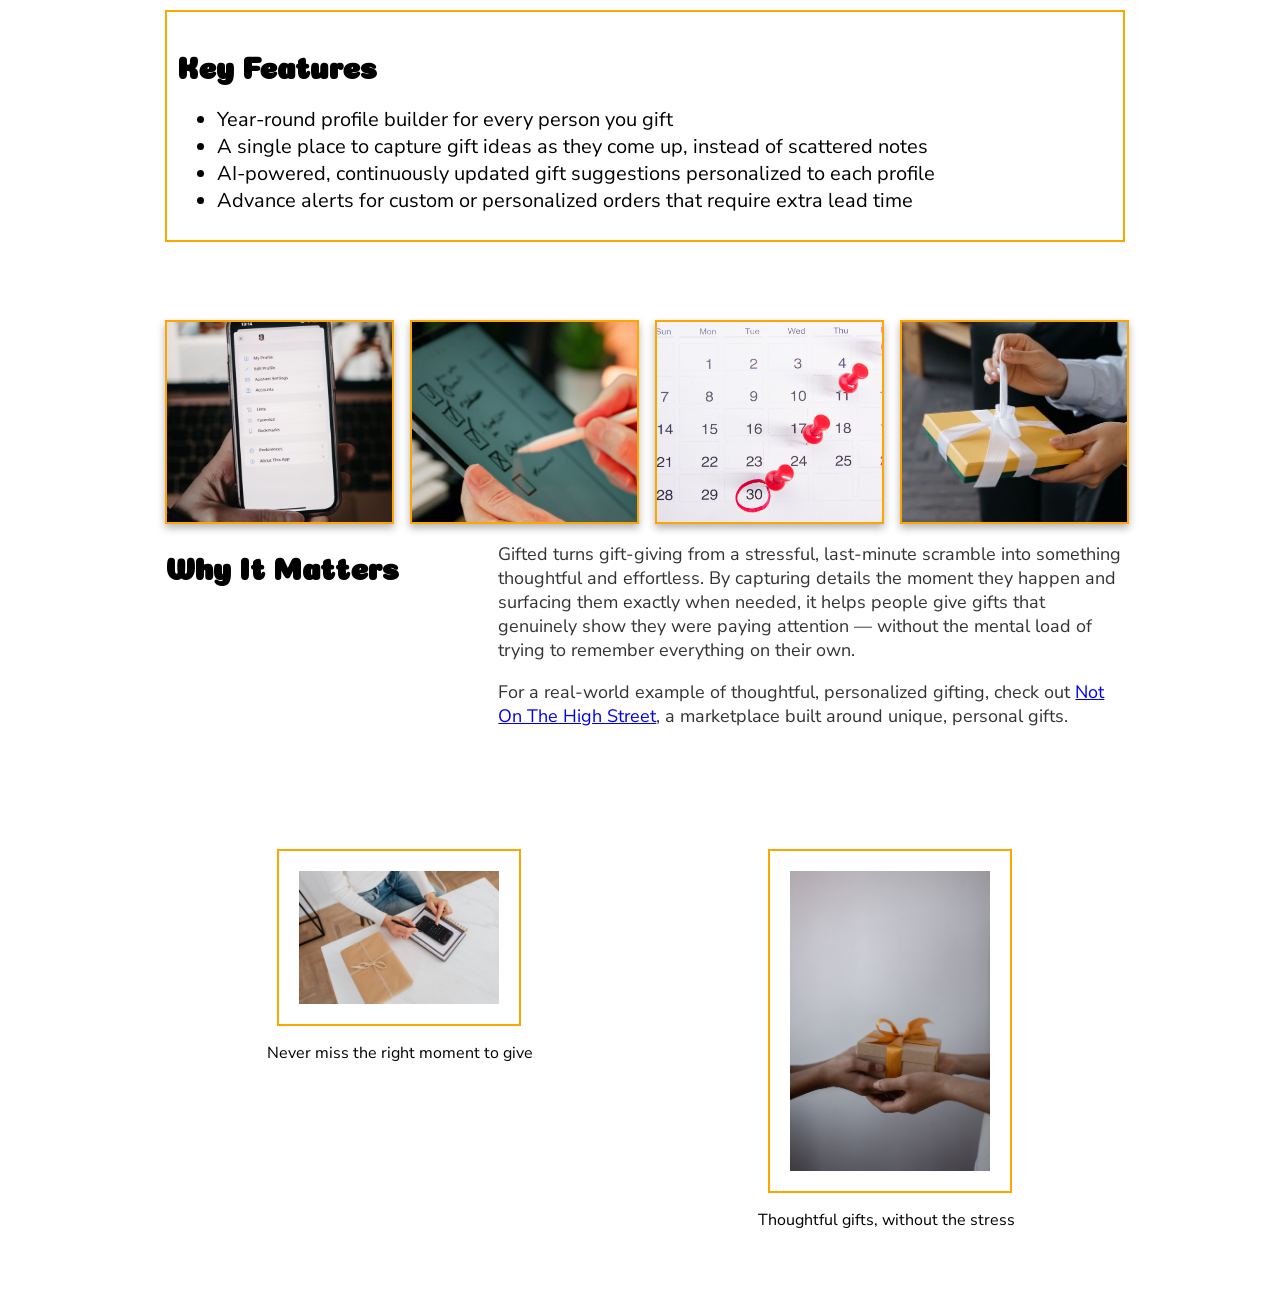
==== commit 73d5a03e: "Add JS, title click, banner hover, features click listeners; class, style, and innerHTML changes" ====
--- a/hw/index.html
+++ b/hw/index.html
@@ -18,10 +18,11 @@
         </style>
         <link rel="stylesheet" href="css/style.css" media="(min-width: 800px)">
         <link rel="stylesheet" href="css/mobile.css" media="(max-width: 799px)">
+        <script src="js/script.js" defer></script>
     </head>
     <body>
         <header>
-            <h1>Gifted</h1>
+            <h1 id="title">Gifted</h1>
             <nav>
                 <ul>
                     <li><a href="#problem">The Problem</a></li>
@@ -36,7 +37,7 @@
          <section id="problem" class="grouping">
             <div>
                 <h2>The Problem</h2>
-                <p>Gift giving is a <strong>recurring source of stress</strong>.Most people don't think about gifts year-round — the search only begins once a birthday, holiday, or anniversary is already approaching. This leads to last-minute brainstorming, endless scrolling through "top gift" lists, and settling for options that are either out of stock, impossible to personalize in time, or simply not very thoughtful.</p>
+                <p>Gift giving is a <strong>recurring source of stress</strong>. Most people don't think about gifts year-round — the search only begins once a birthday, holiday, or anniversary is already approaching. This leads to last-minute brainstorming, endless scrolling through "top gift" lists, and settling for options that are either out of stock, impossible to personalize in time, or simply not very thoughtful.</p>
                 <p>Meanwhile, the best gift ideas are usually missed entirely — a passing comment, a small hint, an item noticed once and quickly forgotten. Without a system to capture these details when they happen, that information is lost by the time gift season actually arrives.</p>
             </div>
                 <img src="images/image1.jpg" alt="person overwhelmed with shopping bags">
@@ -44,7 +45,7 @@
             <section id="solution">
                 <h2>The Solution</h2>
                 <p><em>Gifted</em> is an app that runs quietly in the background, all year long, functioning as a personal gift-idea archive for the people in your life. Instead of starting from scratch every time an occasion approaches, users build simple ongoing profiles for the people they gift regularly.</p>
-                <section class="bgimage">
+                <section class="bgimage" id="banner">
                     <h3>Stay Organized</h3>
             </section>
             <p>Learn more about <a href="https://www.ibm.com/think/topics/recommendation-engine" target="_blank">how AI recommendation engines work</a>.</p>
@@ -83,11 +84,11 @@
                 <section class="fig">
                     <h3>Highlights</h3>
                     <figure>
-                        <img src="images/image7.jpg" alt="describe this image">
+                        <img src="images/image7.jpg" alt="person looking at calendar">
                         <figcaption>Never miss the right moment to give</figcaption>
                     </figure>
                     <figure>
-                        <img src="images/image8.jpg" alt="describe this image">
+                        <img src="images/image8.jpg" alt="gift exchange between hands">
                         <figcaption>Thoughtful gifts, without the stress</figcaption>
                     </figure>
                 </section>
--- a/hw/css/style.css
+++ b/hw/css/style.css
@@ -187,4 +187,9 @@
 .imagegallery h3,
 .fig h3{
     grid-column: 1 / -1;
+}
+
+.highlight{
+    border: 2px solid orange;
+    padding: 10px;
 }
--- a/hw/css/mobile.css
+++ b/hw/css/mobile.css
@@ -47,4 +47,9 @@
     grid-template-columns: 1fr;
     font-size: 24px;
     text-align: center;
+}
+
+.highlight{
+    border: 2px solid orange;
+    padding: 10px;
 }
